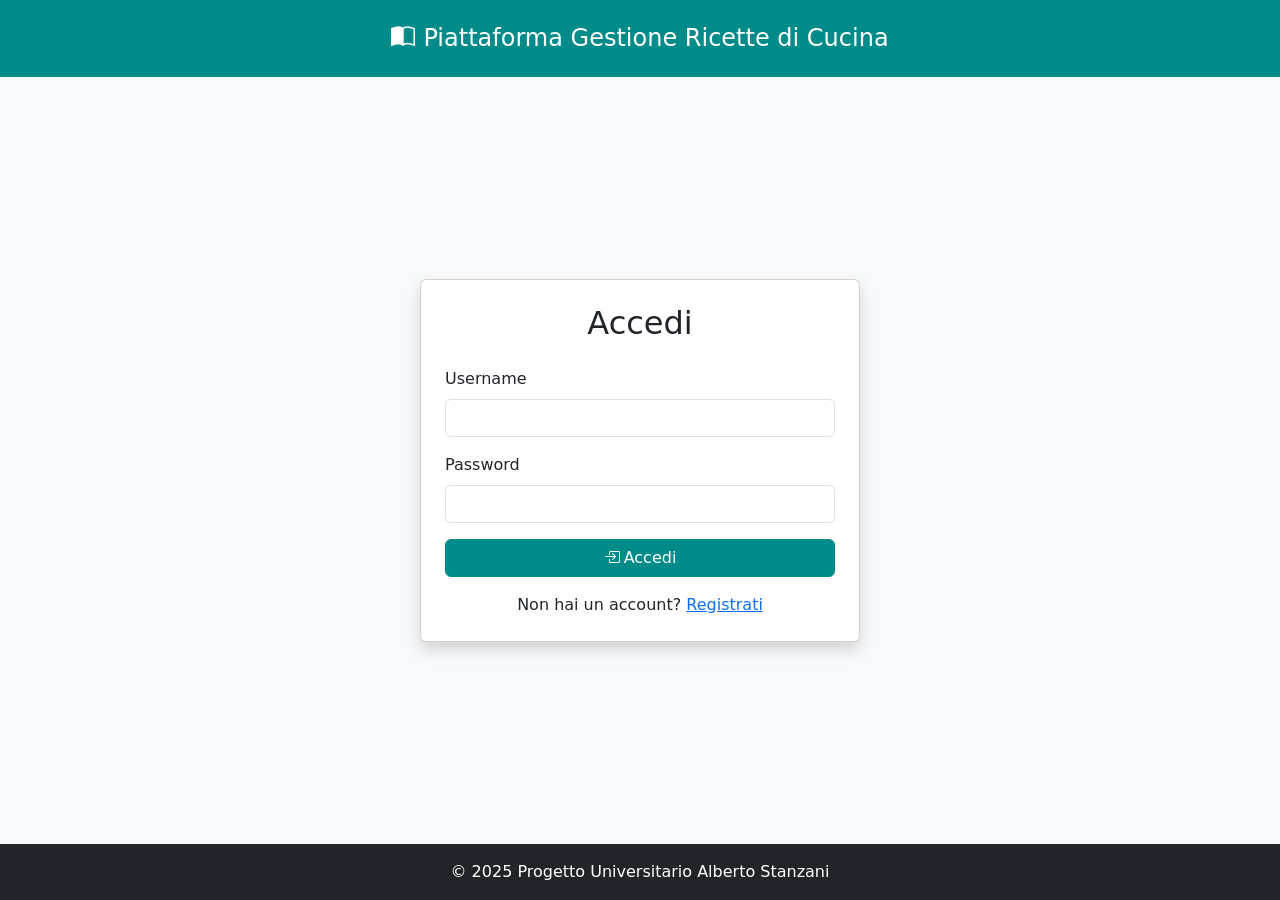
==== index.html @ 50bebaaa "init" ====
<!DOCTYPE html>
<html lang="it">
<head>
    <meta charset="UTF-8">
    <meta name="viewport" content="width=device-width, initial-scale=1.0">
    <title>PGRC - Benvenuto</title>
    <link href="https://cdn.jsdelivr.net/npm/bootstrap@5.3.3/dist/css/bootstrap.min.css" rel="stylesheet">
    <link href="https://cdn.jsdelivr.net/npm/bootstrap-icons@1.11.3/font/bootstrap-icons.min.css" rel="stylesheet">
    <link rel="stylesheet" href="css/style.css">
</head>
<body class="bg-light d-flex flex-column min-vh-100">

    <header class="bg-primary text-white text-center py-4">
        <h1 class="mb-0 fs-4">
            <i class="bi bi-book-half me-2"></i>Piattaforma Gestione Ricette di Cucina
        </h1>
    </header>

    <main class="flex-grow-1 d-flex align-items-center justify-content-center py-4 px-3">
        <div class="card shadow login-card">
            <div class="card-body p-4">

                <!-- Vista Login -->
                <div id="login-view">
                    <h2 class="card-title text-center mb-4">Accedi</h2>
                    <form id="login-form">
                        <div class="mb-3">
                            <label for="login-username" class="form-label">Username</label>
                            <input type="text" class="form-control" id="login-username" required>
                        </div>
                        <div class="mb-3">
                            <label for="login-password" class="form-label">Password</label>
                            <input type="password" class="form-control" id="login-password" required>
                        </div>
                        <div class="d-grid">
                            <button type="submit" class="btn btn-primary">
                                <i class="bi bi-box-arrow-in-right me-1"></i>Accedi
                            </button>
                        </div>
                        <p id="login-error" class="text-danger fw-semibold text-center mt-2 mb-0"></p>
                    </form>
                    <p class="text-center mt-3 mb-0">
                        Non hai un account? <a href="#" id="show-register">Registrati</a>
                    </p>
                </div>

                <!-- Vista Registrazione -->
                <div id="register-view" class="hidden">
                    <h2 class="card-title text-center mb-4">Registrazione</h2>
                    <form id="register-form">
                        <div class="mb-3">
                            <label for="register-username" class="form-label">Username</label>
                            <input type="text" class="form-control" id="register-username" required>
                        </div>
                        <div class="mb-3">
                            <label for="register-email" class="form-label">Email</label>
                            <input type="email" class="form-control" id="register-email" required>
                        </div>
                        <div class="mb-3">
                            <label for="register-password" class="form-label">Password</label>
                            <input type="password" class="form-control" id="register-password" minlength="6" required>
                        </div>
                        <div class="mb-3">
                            <label for="register-favorites" class="form-label">Piatti Preferiti</label>
                            <input type="text" class="form-control" id="register-favorites"
                                   placeholder="es. Pizza, Spaghetti, Tiramisu">
                            <div class="form-text">Facoltativo &mdash; separati da virgola.</div>
                        </div>
                        <div class="d-grid">
                            <button type="submit" class="btn btn-primary">
                                <i class="bi bi-person-plus me-1"></i>Registrati
                            </button>
                        </div>
                        <p id="register-error" class="text-danger fw-semibold text-center mt-2 mb-0"></p>
                    </form>
                    <p class="text-center mt-3 mb-0">
                        Hai già un account? <a href="#" id="show-login">Accedi</a>
                    </p>
                </div>

            </div>
        </div>
    </main>

    <footer class="bg-dark text-white text-center py-3">
        <p class="mb-0">&copy; 2025 Progetto Universitario Alberto Stanzani</p>
    </footer>

    <script src="https://cdn.jsdelivr.net/npm/bootstrap@5.3.3/dist/js/bootstrap.bundle.min.js"></script>
    <script src="js/storage.js"></script>
    <script src="js/auth.js"></script>
    <script src="js/login.js"></script>
</body>
</html>
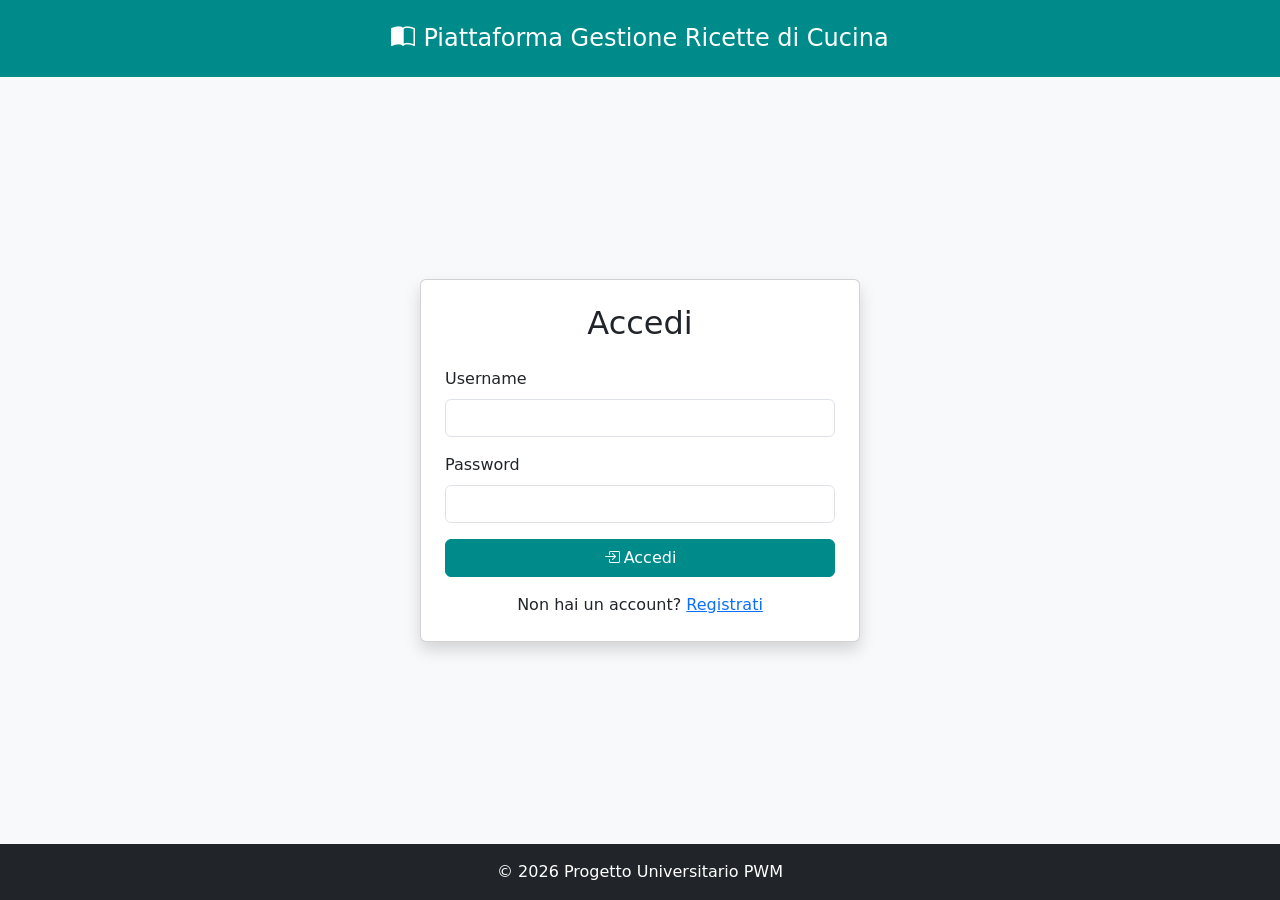
==== commit 7b204de0: "fix footer" ====
--- a/index.html
+++ b/index.html
@@ -1,94 +1,86 @@
-<!DOCTYPE html>
+<!doctype html>
 <html lang="it">
-<head>
-    <meta charset="UTF-8">
-    <meta name="viewport" content="width=device-width, initial-scale=1.0">
+  <head>
+    <meta charset="UTF-8" />
+    <meta name="viewport" content="width=device-width, initial-scale=1.0" />
     <title>PGRC - Benvenuto</title>
-    <link href="https://cdn.jsdelivr.net/npm/bootstrap@5.3.3/dist/css/bootstrap.min.css" rel="stylesheet">
-    <link href="https://cdn.jsdelivr.net/npm/bootstrap-icons@1.11.3/font/bootstrap-icons.min.css" rel="stylesheet">
-    <link rel="stylesheet" href="css/style.css">
-</head>
-<body class="bg-light d-flex flex-column min-vh-100">
-
+    <link href="https://cdn.jsdelivr.net/npm/bootstrap@5.3.3/dist/css/bootstrap.min.css" rel="stylesheet" />
+    <link href="https://cdn.jsdelivr.net/npm/bootstrap-icons@1.11.3/font/bootstrap-icons.min.css" rel="stylesheet" />
+    <link rel="stylesheet" href="css/style.css" />
+  </head>
+  <body class="bg-light d-flex flex-column min-vh-100">
     <header class="bg-primary text-white text-center py-4">
-        <h1 class="mb-0 fs-4">
-            <i class="bi bi-book-half me-2"></i>Piattaforma Gestione Ricette di Cucina
-        </h1>
+      <h1 class="mb-0 fs-4"><i class="bi bi-book-half me-2"></i>Piattaforma Gestione Ricette di Cucina</h1>
     </header>
 
     <main class="flex-grow-1 d-flex align-items-center justify-content-center py-4 px-3">
-        <div class="card shadow login-card">
-            <div class="card-body p-4">
+      <div class="card shadow login-card">
+        <div class="card-body p-4">
+          <!-- Vista Login -->
+          <div id="login-view">
+            <h2 class="card-title text-center mb-4">Accedi</h2>
+            <form id="login-form">
+              <div class="mb-3">
+                <label for="login-username" class="form-label">Username</label>
+                <input type="text" class="form-control" id="login-username" required />
+              </div>
+              <div class="mb-3">
+                <label for="login-password" class="form-label">Password</label>
+                <input type="password" class="form-control" id="login-password" required />
+              </div>
+              <div class="d-grid">
+                <button type="submit" class="btn btn-primary">
+                  <i class="bi bi-box-arrow-in-right me-1"></i>Accedi
+                </button>
+              </div>
+              <p id="login-error" class="text-danger fw-semibold text-center mt-2 mb-0"></p>
+            </form>
+            <p class="text-center mt-3 mb-0">Non hai un account? <a href="#" id="show-register">Registrati</a></p>
+          </div>
 
-                <!-- Vista Login -->
-                <div id="login-view">
-                    <h2 class="card-title text-center mb-4">Accedi</h2>
-                    <form id="login-form">
-                        <div class="mb-3">
-                            <label for="login-username" class="form-label">Username</label>
-                            <input type="text" class="form-control" id="login-username" required>
-                        </div>
-                        <div class="mb-3">
-                            <label for="login-password" class="form-label">Password</label>
-                            <input type="password" class="form-control" id="login-password" required>
-                        </div>
-                        <div class="d-grid">
-                            <button type="submit" class="btn btn-primary">
-                                <i class="bi bi-box-arrow-in-right me-1"></i>Accedi
-                            </button>
-                        </div>
-                        <p id="login-error" class="text-danger fw-semibold text-center mt-2 mb-0"></p>
-                    </form>
-                    <p class="text-center mt-3 mb-0">
-                        Non hai un account? <a href="#" id="show-register">Registrati</a>
-                    </p>
-                </div>
-
-                <!-- Vista Registrazione -->
-                <div id="register-view" class="hidden">
-                    <h2 class="card-title text-center mb-4">Registrazione</h2>
-                    <form id="register-form">
-                        <div class="mb-3">
-                            <label for="register-username" class="form-label">Username</label>
-                            <input type="text" class="form-control" id="register-username" required>
-                        </div>
-                        <div class="mb-3">
-                            <label for="register-email" class="form-label">Email</label>
-                            <input type="email" class="form-control" id="register-email" required>
-                        </div>
-                        <div class="mb-3">
-                            <label for="register-password" class="form-label">Password</label>
-                            <input type="password" class="form-control" id="register-password" minlength="6" required>
-                        </div>
-                        <div class="mb-3">
-                            <label for="register-favorites" class="form-label">Piatti Preferiti</label>
-                            <input type="text" class="form-control" id="register-favorites"
-                                   placeholder="es. Pizza, Spaghetti, Tiramisu">
-                            <div class="form-text">Facoltativo &mdash; separati da virgola.</div>
-                        </div>
-                        <div class="d-grid">
-                            <button type="submit" class="btn btn-primary">
-                                <i class="bi bi-person-plus me-1"></i>Registrati
-                            </button>
-                        </div>
-                        <p id="register-error" class="text-danger fw-semibold text-center mt-2 mb-0"></p>
-                    </form>
-                    <p class="text-center mt-3 mb-0">
-                        Hai già un account? <a href="#" id="show-login">Accedi</a>
-                    </p>
-                </div>
-
-            </div>
+          <!-- Vista Registrazione -->
+          <div id="register-view" class="hidden">
+            <h2 class="card-title text-center mb-4">Registrazione</h2>
+            <form id="register-form">
+              <div class="mb-3">
+                <label for="register-username" class="form-label">Username</label>
+                <input type="text" class="form-control" id="register-username" required />
+              </div>
+              <div class="mb-3">
+                <label for="register-email" class="form-label">Email</label>
+                <input type="email" class="form-control" id="register-email" required />
+              </div>
+              <div class="mb-3">
+                <label for="register-password" class="form-label">Password</label>
+                <input type="password" class="form-control" id="register-password" minlength="6" required />
+              </div>
+              <div class="mb-3">
+                <label for="register-favorites" class="form-label">Piatti Preferiti</label>
+                <input
+                  type="text"
+                  class="form-control"
+                  id="register-favorites"
+                  placeholder="es. Pizza, Spaghetti, Tiramisu" />
+                <div class="form-text">Facoltativo &mdash; separati da virgola.</div>
+              </div>
+              <div class="d-grid">
+                <button type="submit" class="btn btn-primary"><i class="bi bi-person-plus me-1"></i>Registrati</button>
+              </div>
+              <p id="register-error" class="text-danger fw-semibold text-center mt-2 mb-0"></p>
+            </form>
+            <p class="text-center mt-3 mb-0">Hai già un account? <a href="#" id="show-login">Accedi</a></p>
+          </div>
         </div>
+      </div>
     </main>
 
     <footer class="bg-dark text-white text-center py-3">
-        <p class="mb-0">&copy; 2025 Progetto Universitario Alberto Stanzani</p>
+      <p class="mb-0">&copy; 2026 Progetto Universitario PWM</p>
     </footer>
 
     <script src="https://cdn.jsdelivr.net/npm/bootstrap@5.3.3/dist/js/bootstrap.bundle.min.js"></script>
     <script src="js/storage.js"></script>
     <script src="js/auth.js"></script>
     <script src="js/login.js"></script>
-</body>
+  </body>
 </html>
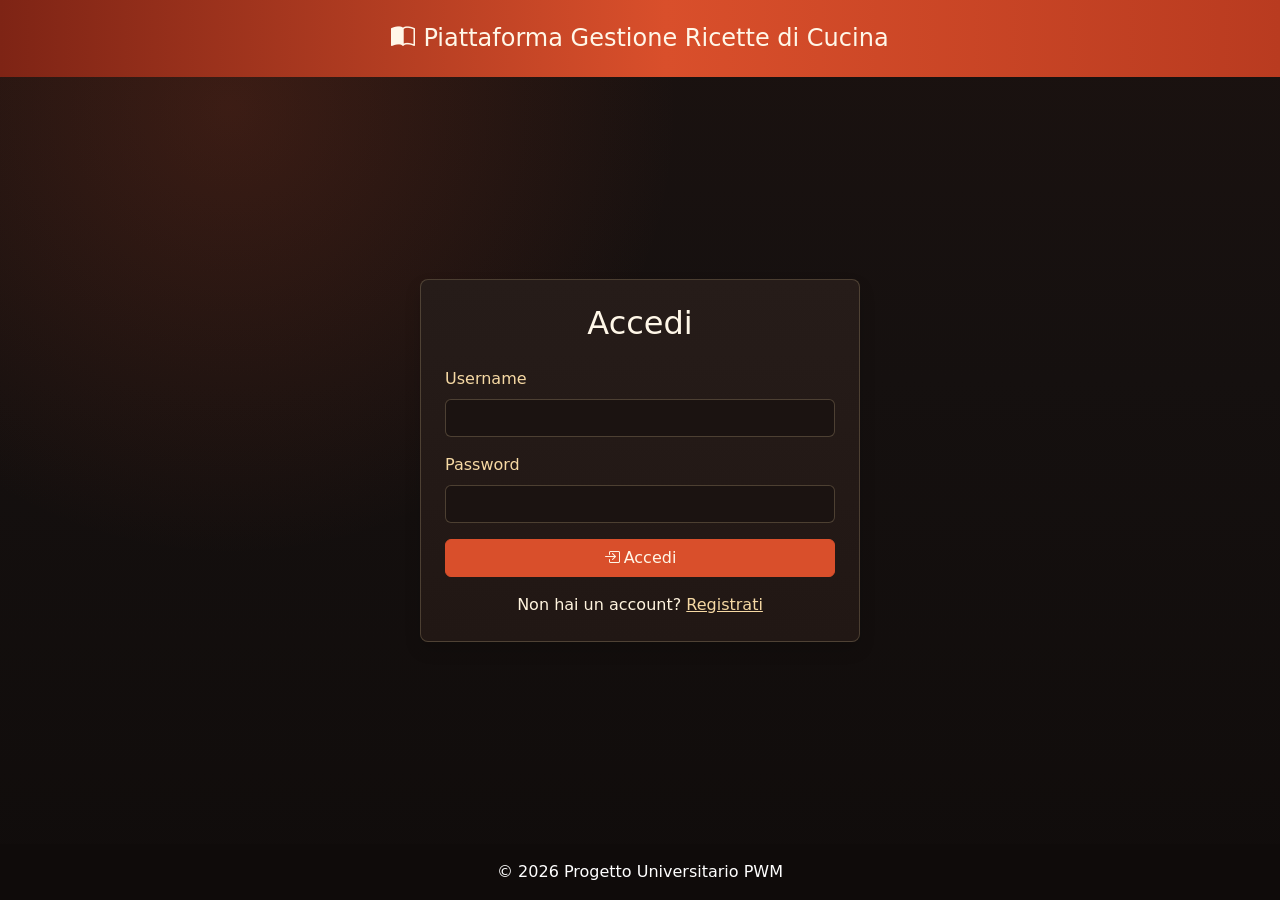
==== commit db321cda: "Refactor theme, cookbook, and profile flows" ====
--- a/index.html
+++ b/index.html
@@ -33,7 +33,6 @@
                   <i class="bi bi-box-arrow-in-right me-1"></i>Accedi
                 </button>
               </div>
-              <p id="login-error" class="text-danger fw-semibold text-center mt-2 mb-0"></p>
             </form>
             <p class="text-center mt-3 mb-0">Non hai un account? <a href="#" id="show-register">Registrati</a></p>
           </div>
@@ -66,7 +65,6 @@
               <div class="d-grid">
                 <button type="submit" class="btn btn-primary"><i class="bi bi-person-plus me-1"></i>Registrati</button>
               </div>
-              <p id="register-error" class="text-danger fw-semibold text-center mt-2 mb-0"></p>
             </form>
             <p class="text-center mt-3 mb-0">Hai già un account? <a href="#" id="show-login">Accedi</a></p>
           </div>
@@ -80,6 +78,7 @@
 
     <script src="https://cdn.jsdelivr.net/npm/bootstrap@5.3.3/dist/js/bootstrap.bundle.min.js"></script>
     <script src="js/storage.js"></script>
+    <script src="js/ui.js"></script>
     <script src="js/auth.js"></script>
     <script src="js/login.js"></script>
   </body>
--- a/css/style.css
+++ b/css/style.css
@@ -0,0 +1,350 @@
+/* ===================================================
+   PGRC theme: dark mode, warm culinary palette
+   =================================================== */
+:root {
+    --pgrc-bg: #15100f;
+    --pgrc-bg-soft: #1d1715;
+    --pgrc-surface: #261c19;
+    --pgrc-surface-2: #31221e;
+    --pgrc-border: rgba(246, 217, 164, 0.2);
+    --pgrc-text: #fff4df;
+    --pgrc-muted: #cdbb9d;
+    --pgrc-accent: #d94f2b;
+    --pgrc-accent-rgb: 217, 79, 43;
+    --pgrc-accent-dark: #ad351c;
+    --pgrc-cream: #f6d9a4;
+    --pgrc-cream-rgb: 246, 217, 164;
+    --pgrc-danger: #e45f5f;
+    --pgrc-success: #76b97d;
+    --pgrc-info: #d7a957;
+    --bs-body-bg: var(--pgrc-bg);
+    --bs-body-color: var(--pgrc-text);
+    --bs-primary: var(--pgrc-accent);
+    --bs-primary-rgb: var(--pgrc-accent-rgb);
+    --bs-secondary: var(--pgrc-cream);
+    --bs-secondary-rgb: var(--pgrc-cream-rgb);
+    --bs-link-color: var(--pgrc-cream);
+    --bs-link-hover-color: #ffffff;
+    --bs-border-color: var(--pgrc-border);
+}
+
+html {
+    color-scheme: dark;
+}
+
+body {
+    min-height: 100vh;
+    color: var(--pgrc-text);
+    background:
+        radial-gradient(circle at 18% 12%, rgba(var(--pgrc-accent-rgb), 0.18), transparent 28rem),
+        linear-gradient(180deg, #1b1210 0%, var(--pgrc-bg) 42%, #100c0b 100%);
+}
+
+body.app-shell {
+    padding-top: 76px;
+}
+
+.bg-light,
+.bg-white {
+    background-color: var(--pgrc-bg) !important;
+}
+
+.bg-dark {
+    background-color: #0f0b0a !important;
+}
+
+.bg-primary {
+    background: linear-gradient(90deg, #7e2415 0%, var(--pgrc-accent) 52%, #b93b20 100%) !important;
+}
+
+.text-primary {
+    color: var(--pgrc-accent) !important;
+}
+
+.text-muted {
+    color: var(--pgrc-muted) !important;
+}
+
+.text-dark {
+    color: var(--pgrc-text) !important;
+}
+
+.border-primary {
+    border-color: var(--pgrc-accent) !important;
+}
+
+.badge.bg-primary {
+    color: #fff5e5;
+    background-color: var(--pgrc-accent) !important;
+}
+
+.badge.bg-secondary {
+    color: #251814;
+    background-color: var(--pgrc-cream) !important;
+}
+
+.card,
+.modal-content,
+.dropdown-menu {
+    color: var(--pgrc-text);
+    background: linear-gradient(180deg, var(--pgrc-surface) 0%, #211714 100%);
+    border: 1px solid var(--pgrc-border);
+}
+
+.card {
+    border-radius: 8px;
+}
+
+.card-title,
+h1,
+h2,
+h3,
+h4,
+h5,
+h6 {
+    color: #fff7e8;
+}
+
+a {
+    color: var(--pgrc-cream);
+}
+
+a:hover {
+    color: #ffffff;
+}
+
+.form-label {
+    color: var(--pgrc-cream);
+}
+
+.form-control,
+.form-select {
+    color: var(--pgrc-text);
+    background-color: #1b1311;
+    border-color: var(--pgrc-border);
+}
+
+.form-control:focus,
+.form-select:focus {
+    color: var(--pgrc-text);
+    background-color: #201714;
+    border-color: rgba(var(--pgrc-cream-rgb), 0.75);
+    box-shadow: 0 0 0 0.2rem rgba(var(--pgrc-accent-rgb), 0.18);
+}
+
+.form-control:disabled,
+.form-select:disabled,
+.form-control[readonly] {
+    color: rgba(255, 244, 223, 0.78);
+    background-color: #191211;
+    border-color: rgba(246, 217, 164, 0.14);
+    opacity: 1;
+}
+
+.form-text {
+    color: var(--pgrc-muted);
+}
+
+.input-group-text {
+    color: var(--pgrc-cream);
+    background-color: #1b1311;
+    border-color: var(--pgrc-border);
+}
+
+.list-group-item {
+    color: var(--pgrc-text);
+    background-color: transparent;
+    border-color: var(--pgrc-border);
+}
+
+.btn-primary {
+    --bs-btn-color: #fff7e8;
+    --bs-btn-bg: var(--pgrc-accent);
+    --bs-btn-border-color: var(--pgrc-accent);
+    --bs-btn-hover-color: #ffffff;
+    --bs-btn-hover-bg: var(--pgrc-accent-dark);
+    --bs-btn-hover-border-color: var(--pgrc-accent-dark);
+    --bs-btn-active-bg: #8f2b17;
+    --bs-btn-active-border-color: #8f2b17;
+    --bs-btn-disabled-bg: var(--pgrc-accent);
+    --bs-btn-disabled-border-color: var(--pgrc-accent);
+}
+
+.btn-outline-primary {
+    --bs-btn-color: var(--pgrc-cream);
+    --bs-btn-border-color: rgba(var(--pgrc-cream-rgb), 0.65);
+    --bs-btn-hover-color: #251814;
+    --bs-btn-hover-bg: var(--pgrc-cream);
+    --bs-btn-hover-border-color: var(--pgrc-cream);
+    --bs-btn-active-color: #251814;
+    --bs-btn-active-bg: var(--pgrc-cream);
+    --bs-btn-active-border-color: var(--pgrc-cream);
+}
+
+.btn-outline-secondary {
+    --bs-btn-color: var(--pgrc-muted);
+    --bs-btn-border-color: rgba(246, 217, 164, 0.28);
+    --bs-btn-hover-color: var(--pgrc-text);
+    --bs-btn-hover-bg: rgba(246, 217, 164, 0.12);
+    --bs-btn-hover-border-color: rgba(246, 217, 164, 0.4);
+}
+
+.btn-danger {
+    --bs-btn-bg: #b5392f;
+    --bs-btn-border-color: #b5392f;
+    --bs-btn-hover-bg: #8f2721;
+    --bs-btn-hover-border-color: #8f2721;
+}
+
+.navbar {
+    border-bottom: 1px solid rgba(246, 217, 164, 0.18);
+    box-shadow: 0 12px 28px rgba(0, 0, 0, 0.32);
+}
+
+.navbar-dark .navbar-nav .nav-link {
+    color: rgba(255, 244, 223, 0.8);
+}
+
+.navbar-dark .navbar-nav .nav-link:hover,
+.navbar-dark .navbar-nav .nav-link.active {
+    color: #ffffff;
+}
+
+.navbar-dark .navbar-brand {
+    color: #ffffff;
+    font-size: 1.25rem;
+}
+
+.navbar-brand-home {
+    position: relative;
+    display: inline-flex;
+    align-items: center;
+    gap: 0.25rem;
+}
+
+.navbar-brand-home::after {
+    content: "Home";
+    position: absolute;
+    left: 50%;
+    bottom: -1.35rem;
+    transform: translateX(-50%);
+    padding: 0.1rem 0.45rem;
+    border-radius: 999px;
+    color: #251814;
+    background: rgba(var(--pgrc-cream-rgb), 0.86);
+    font-size: 0.75rem;
+    font-weight: 700;
+    opacity: 0;
+    pointer-events: none;
+    transition: opacity 0.18s ease;
+    white-space: nowrap;
+}
+
+.navbar-brand-home:hover::after,
+.navbar-brand-home:focus-visible::after {
+    opacity: 1;
+}
+
+.pgrc-modal {
+    border: 1px solid var(--pgrc-border);
+    border-radius: 8px;
+    box-shadow: 0 18px 45px rgba(0, 0, 0, 0.42);
+}
+
+.modal-header,
+.modal-footer {
+    border-color: var(--pgrc-border);
+}
+
+.btn-close {
+    filter: invert(1) grayscale(100%);
+}
+
+.pgrc-modal-icon {
+    display: inline-flex;
+    align-items: center;
+    justify-content: center;
+    width: 2.25rem;
+    height: 2.25rem;
+    flex: 0 0 2.25rem;
+    border-radius: 50%;
+    color: var(--pgrc-cream);
+    background: rgba(var(--pgrc-accent-rgb), 0.22);
+    font-size: 1.25rem;
+}
+
+.pgrc-alert-container {
+    position: fixed;
+    top: 1rem;
+    left: 50%;
+    z-index: 2000;
+    width: min(92vw, 560px);
+    transform: translateX(-50%);
+    pointer-events: none;
+}
+
+.pgrc-alert {
+    display: flex;
+    gap: 0.75rem;
+    align-items: flex-start;
+    margin-bottom: 0.75rem;
+    border: 1px solid var(--pgrc-border);
+    border-radius: 8px;
+    color: var(--pgrc-text);
+    background: rgba(38, 28, 25, 0.96);
+    transform: translateY(-18px);
+    opacity: 0;
+    transition: opacity 0.22s ease, transform 0.22s ease;
+    pointer-events: auto;
+}
+
+.pgrc-alert.is-visible {
+    opacity: 1;
+    transform: translateY(0);
+}
+
+.pgrc-alert.is-leaving {
+    opacity: 0;
+    transform: translateY(-18px);
+}
+
+.pgrc-alert.alert-success {
+    border-color: rgba(118, 185, 125, 0.55);
+}
+
+.pgrc-alert.alert-danger {
+    border-color: rgba(228, 95, 95, 0.6);
+}
+
+.pgrc-alert.alert-warning,
+.pgrc-alert.alert-info {
+    border-color: rgba(246, 217, 164, 0.55);
+}
+
+.pgrc-alert > .bi {
+    margin-top: 0.15rem;
+    color: var(--pgrc-cream);
+    font-size: 1.25rem;
+}
+
+.pgrc-alert-copy {
+    display: grid;
+    gap: 0.1rem;
+    flex: 1;
+}
+
+/* Card login/registrazione */
+.login-card {
+    width: 100%;
+    max-width: 440px;
+}
+
+/* Selettore tipo ricerca nella home */
+.search-type-select {
+    max-width: 185px;
+}
+
+/* Utility: classe .hidden compatibile con Bootstrap */
+.hidden {
+    display: none !important;
+}
